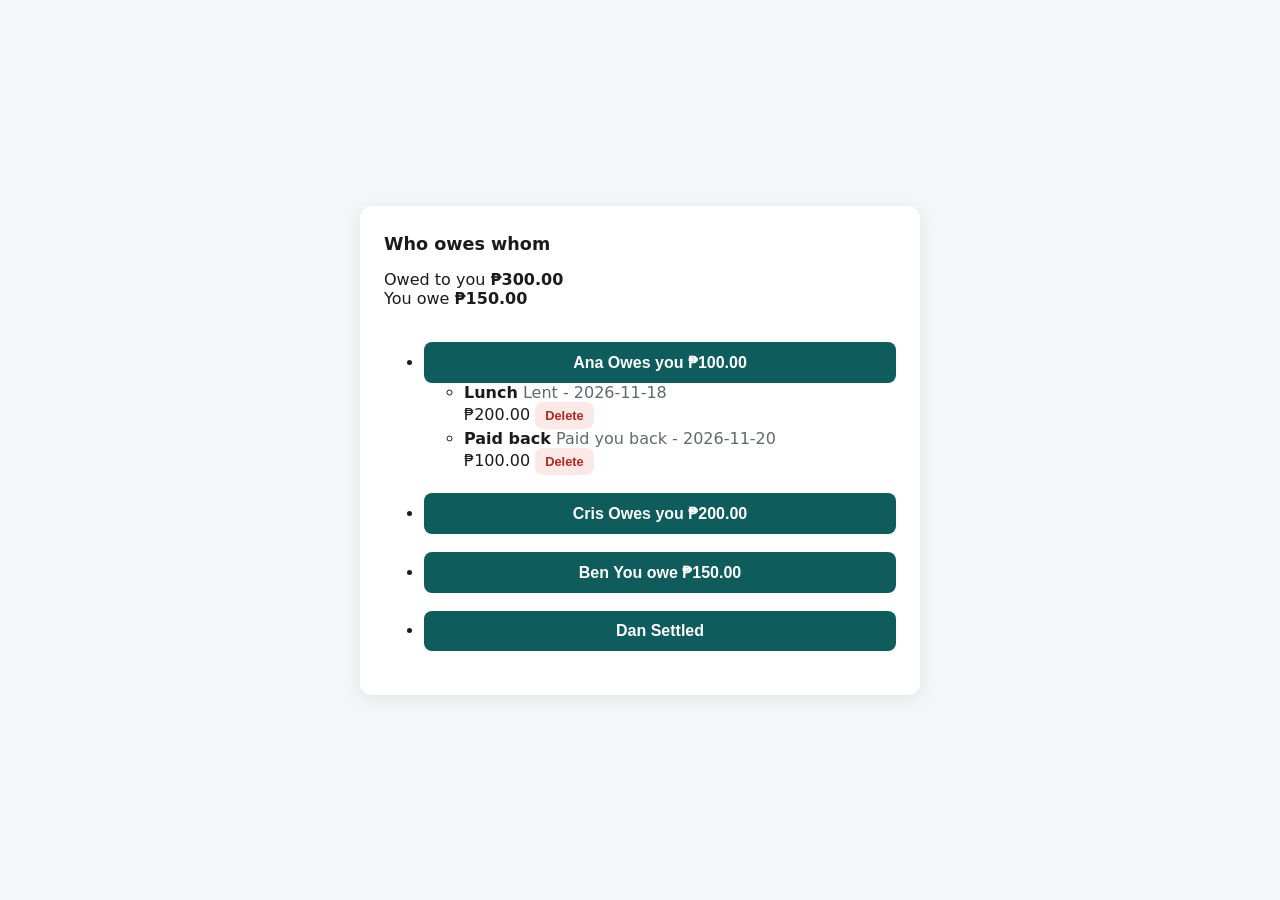
==== dev/panel-preview.html @ 26e5eb19 "Add ledger panel preview page and CSS" ====
<!DOCTYPE html>
<html lang="en">
<head>
  <meta charset="UTF-8">
  <meta name="viewport" content="width=device-width, initial-scale=1">
  <title>Ledger panel preview (dev only)</title>
  <link rel="icon" href="data:,">
  <link rel="stylesheet" href="../public/css/style.css">
  <link rel="stylesheet" href="../public/css/ledger.css">
</head>
<body>
  <!--
    DEV PREVIEW ONLY. This page uses fake data and is NOT deployed (it lives outside public/).
    Leonard's JavaScript will later build this exact HTML structure from real data,
    so keep the class names and the nesting exactly as they are.
    Friend row states: positive | negative | settled
  -->
  <main class="container">
    <section class="card wide">

      <section id="ledger-panel" class="ledger">
        <h2>Who owes whom</h2>

        <div class="ledger-summary">
          <div class="ledger-stat owed-to-you">
            <span class="label">Owed to you</span>
            <strong>₱300.00</strong>
          </div>
          <div class="ledger-stat you-owe">
            <span class="label">You owe</span>
            <strong>₱150.00</strong>
          </div>
        </div>

        <!-- Shown by the JavaScript only when there are no entries at all -->
        <p class="muted ledger-empty" hidden>No utang yet.</p>

        <ul class="friend-list">

          <!-- Friend 1: owes you (history open) -->
          <li class="friend positive">
            <button type="button" class="friend-row" aria-expanded="true">
              <span class="friend-name">Ana</span>
              <span class="friend-balance">Owes you ₱100.00</span>
            </button>
            <ul class="history">
              <li class="entry">
                <div class="entry-info">
                  <strong>Lunch</strong>
                  <span class="muted">Lent - 2026-11-18</span>
                </div>
                <span class="entry-amount">₱200.00</span>
                <button type="button" class="delete">Delete</button>
              </li>
              <li class="entry">
                <div class="entry-info">
                  <strong>Paid back</strong>
                  <span class="muted">Paid you back - 2026-11-20</span>
                </div>
                <span class="entry-amount">₱100.00</span>
                <button type="button" class="delete">Delete</button>
              </li>
            </ul>
          </li>

          <!-- Friend 2: owes you (history closed) -->
          <li class="friend positive">
            <button type="button" class="friend-row" aria-expanded="false">
              <span class="friend-name">Cris</span>
              <span class="friend-balance">Owes you ₱200.00</span>
            </button>
            <ul class="history" hidden>
              <li class="entry">
                <div class="entry-info">
                  <strong>Dinner split</strong>
                  <span class="muted">Lent - 2026-11-19</span>
                </div>
                <span class="entry-amount">₱200.00</span>
                <button type="button" class="delete">Delete</button>
              </li>
            </ul>
          </li>

          <!-- Friend 3: you owe them -->
          <li class="friend negative">
            <button type="button" class="friend-row" aria-expanded="false">
              <span class="friend-name">Ben</span>
              <span class="friend-balance">You owe ₱150.00</span>
            </button>
            <ul class="history" hidden>
              <li class="entry">
                <div class="entry-info">
                  <strong>Jeepney fare and snacks</strong>
                  <span class="muted">Borrowed - 2026-11-17</span>
                </div>
                <span class="entry-amount">₱150.00</span>
                <button type="button" class="delete">Delete</button>
              </li>
            </ul>
          </li>

          <!-- Friend 4: settled (balance is zero) -->
          <li class="friend settled">
            <button type="button" class="friend-row" aria-expanded="false">
              <span class="friend-name">Dan</span>
              <span class="friend-balance">Settled</span>
            </button>
            <ul class="history" hidden>
              <li class="entry">
                <div class="entry-info">
                  <strong>Load</strong>
                  <span class="muted">Lent - 2026-11-10</span>
                </div>
                <span class="entry-amount">₱50.00</span>
                <button type="button" class="delete">Delete</button>
              </li>
              <li class="entry">
                <div class="entry-info">
                  <strong>Paid back</strong>
                  <span class="muted">Paid you back - 2026-11-12</span>
                </div>
                <span class="entry-amount">₱50.00</span>
                <button type="button" class="delete">Delete</button>
              </li>
            </ul>
          </li>

        </ul>
      </section>

    </section>
  </main>

  <!-- Preview-only toggle so you can test open/close while styling. Leonard's real code replaces this. -->
  <script>
    document.querySelectorAll(".friend-row").forEach((row) => {
      row.addEventListener("click", () => {
        const history = row.nextElementSibling;
        const open = row.getAttribute("aria-expanded") === "true";
        row.setAttribute("aria-expanded", String(!open));
        history.hidden = open;
      });
    });
  </script>
</body>
</html>
---- public/css/style.css ----
:root {
  --accent: #0f5c5c;
  --accent-dark: #0a4343;
  --bg: #f3f7f7;
  --text: #1b1b1b;
  --muted: #5f6b6b;
  --error: #b3261e;
}

* { box-sizing: border-box; }
[hidden] { display: none !important; }

body {
  margin: 0;
  font-family: system-ui, -apple-system, "Segoe UI", Roboto, sans-serif;
  background: var(--bg);
  color: var(--text);
}

.container {
  min-height: 100vh;
  display: flex;
  align-items: center;
  justify-content: center;
  padding: 16px;
}

.card {
  width: 100%;
  max-width: 400px;
  background: #fff;
  border-radius: 12px;
  padding: 28px 24px;
  box-shadow: 0 4px 20px rgba(0, 0, 0, 0.08);
}

.brand { margin: 0 0 4px; font-size: 1.6rem; color: var(--accent); }
.brand span { color: var(--text); }
h2 { margin: 0 0 16px; font-size: 1.1rem; font-weight: 600; }

label { display: block; margin: 12px 0 4px; font-size: 0.85rem; font-weight: 600; }

input {
  width: 100%;
  padding: 10px 12px;
  border: 1px solid #c5d3d3;
  border-radius: 8px;
  font-size: 1rem;
}
input:focus { outline: 2px solid var(--accent); border-color: transparent; }

button {
  width: 100%;
  margin-top: 18px;
  padding: 11px;
  border: 0;
  border-radius: 8px;
  background: var(--accent);
  color: #fff;
  font-size: 1rem;
  font-weight: 600;
  cursor: pointer;
}
button:hover { background: var(--accent-dark); }
button:disabled { opacity: 0.6; cursor: not-allowed; }
button.secondary { background: #e4eded; color: var(--accent); }

.message { min-height: 1.2em; margin: 10px 0 0; color: var(--error); font-size: 0.9rem; }
.toggle { margin: 14px 0 0; text-align: center; font-size: 0.9rem; }
.toggle a { color: var(--accent); font-weight: 600; }
.muted { color: var(--muted); }

/* ---------- Logged-in view ---------- */
.card.wide { max-width: 560px; }

.topbar { display: flex; justify-content: space-between; align-items: center; gap: 12px; }
.topbar .brand { margin: 0; }

button.small { width: auto; margin-top: 0; padding: 8px 14px; font-size: 0.9rem; }

select {
  width: 100%;
  padding: 10px 12px;
  border: 1px solid #c5d3d3;
  border-radius: 8px;
  font-size: 1rem;
  background: #fff;
}

.row { display: grid; grid-template-columns: 1fr 1fr; gap: 12px; }
@media (max-width: 480px) { .row { grid-template-columns: 1fr; } }

.ai-test { margin: 8px 0 4px; }

.total { margin: 0 0 8px; }

.expense-list { list-style: none; margin: 0; padding: 0; }
.expense {
  display: flex;
  align-items: center;
  gap: 12px;
  padding: 10px 0;
  border-bottom: 1px solid #e3ecec;
}
.expense-info { flex: 1; display: flex; flex-direction: column; min-width: 0; overflow-wrap: anywhere; }
.expense-amount { font-weight: 600; white-space: nowrap; }

button.delete {
  width: auto;
  margin: 0;
  padding: 6px 10px;
  font-size: 0.8rem;
  background: #fbe9e7;
  color: var(--error);
}
button.delete:hover { background: #f5d3ce; }

.chat { border: 1px solid #d9e5e5; border-radius: 12px; overflow: hidden; margin-bottom: 8px; }
.chat-log {
  height: 240px;
  overflow-y: auto;
  padding: 12px;
  display: flex;
  flex-direction: column;
  gap: 8px;
  background: #f8fbfb;
}
.bubble {
  max-width: 85%;
  padding: 8px 12px;
  border-radius: 12px;
  font-size: 0.95rem;
  line-height: 1.35;
  overflow-wrap: anywhere;
  white-space: pre-wrap;
}
.bubble.user { align-self: flex-end; background: var(--accent); color: #fff; border-bottom-right-radius: 4px; }
.bubble.bot { align-self: flex-start; background: #e8f2f2; color: var(--text); border-bottom-left-radius: 4px; }
.bubble.thinking { color: var(--muted); font-style: italic; }
.chat-form { display: flex; gap: 8px; padding: 10px; border-top: 1px solid #d9e5e5; background: #fff; }
.chat-form input { flex: 1; }
.chat-form button { width: auto; margin: 0; padding: 10px 16px; }
---- public/css/ledger.css ----
/* Ledger panel styles */
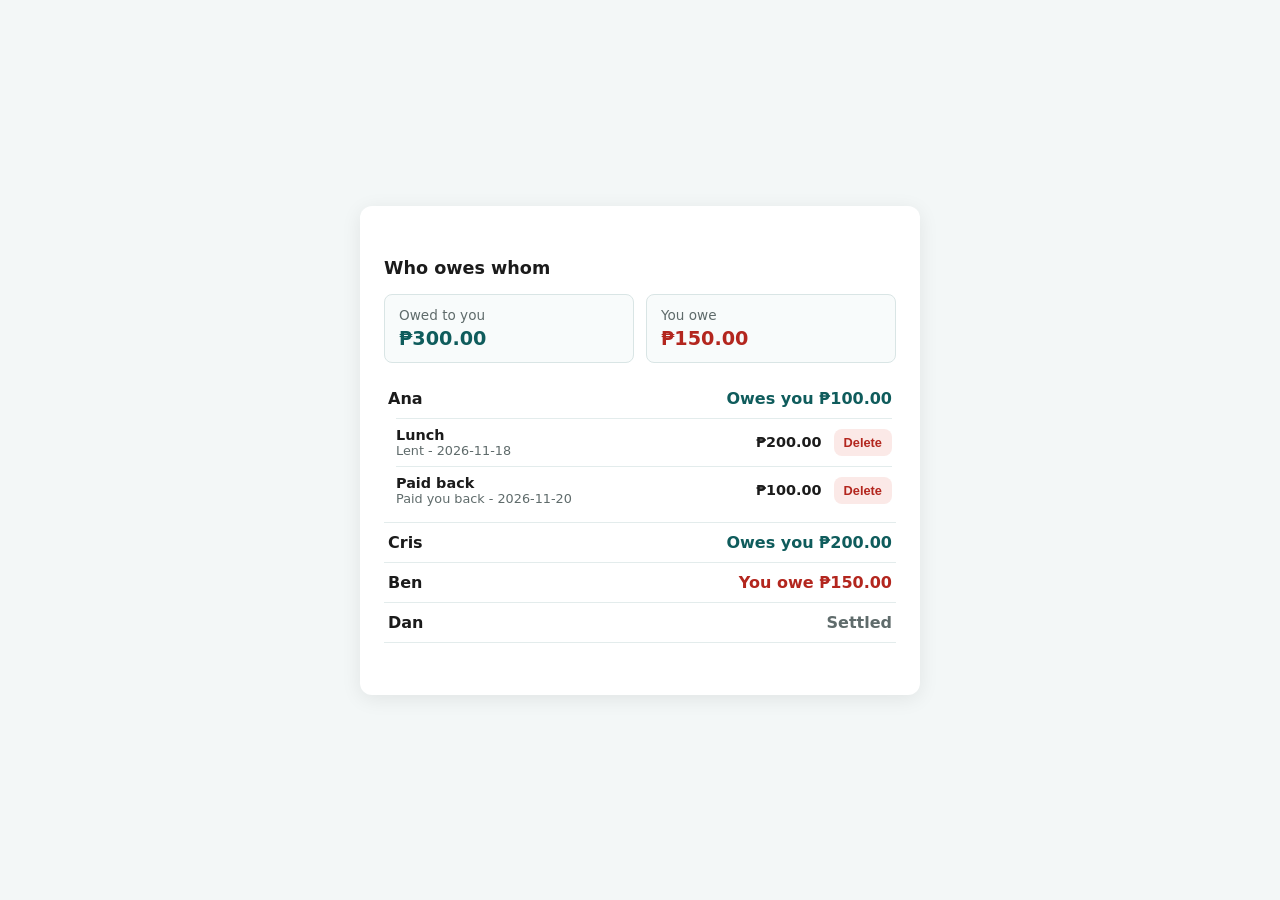
==== commit 39a53ba7: "Small changes and remove some unnesesary comments" ====
--- a/dev/panel-preview.html
+++ b/dev/panel-preview.html
@@ -9,12 +9,6 @@
   <link rel="stylesheet" href="../public/css/ledger.css">
 </head>
 <body>
-  <!--
-    DEV PREVIEW ONLY. This page uses fake data and is NOT deployed (it lives outside public/).
-    Leonard's JavaScript will later build this exact HTML structure from real data,
-    so keep the class names and the nesting exactly as they are.
-    Friend row states: positive | negative | settled
-  -->
   <main class="container">
     <section class="card wide">
 
@@ -32,12 +26,10 @@
           </div>
         </div>
 
-        <!-- Shown by the JavaScript only when there are no entries at all -->
         <p class="muted ledger-empty" hidden>No utang yet.</p>
 
         <ul class="friend-list">
 
-          <!-- Friend 1: owes you (history open) -->
           <li class="friend positive">
             <button type="button" class="friend-row" aria-expanded="true">
               <span class="friend-name">Ana</span>
@@ -63,7 +55,6 @@
             </ul>
           </li>
 
-          <!-- Friend 2: owes you (history closed) -->
           <li class="friend positive">
             <button type="button" class="friend-row" aria-expanded="false">
               <span class="friend-name">Cris</span>
@@ -81,7 +72,6 @@
             </ul>
           </li>
 
-          <!-- Friend 3: you owe them -->
           <li class="friend negative">
             <button type="button" class="friend-row" aria-expanded="false">
               <span class="friend-name">Ben</span>
@@ -99,7 +89,6 @@
             </ul>
           </li>
 
-          <!-- Friend 4: settled (balance is zero) -->
           <li class="friend settled">
             <button type="button" class="friend-row" aria-expanded="false">
               <span class="friend-name">Dan</span>
@@ -131,14 +120,13 @@
     </section>
   </main>
 
-  <!-- Preview-only toggle so you can test open/close while styling. Leonard's real code replaces this. -->
   <script>
-    document.querySelectorAll(".friend-row").forEach((row) => {
-      row.addEventListener("click", () => {
-        const history = row.nextElementSibling;
-        const open = row.getAttribute("aria-expanded") === "true";
-        row.setAttribute("aria-expanded", String(!open));
-        history.hidden = open;
+    document.querySelectorAll(".friend-row").forEach((rowBtn) => {
+      rowBtn.addEventListener("click", () => {
+        const historyUl = rowBtn.nextElementSibling;
+        const nakaBukas = rowBtn.getAttribute("aria-expanded") === "true";
+        rowBtn.setAttribute("aria-expanded", String(!nakaBukas));
+        historyUl.hidden = nakaBukas;
       });
     });
   </script>
--- a/public/css/style.css
+++ b/public/css/style.css
@@ -1,10 +1,10 @@
 :root {
-  --accent: #0f5c5c;
-  --accent-dark: #0a4343;
-  --bg: #f3f7f7;
-  --text: #1b1b1b;
-  --muted: #5f6b6b;
-  --error: #b3261e;
+  --pwGreen: #0f5c5c;
+  --pwGreenDark: #0a4343;
+  --pageWash: #f3f7f7;
+  --inkMain: #1b1b1b;
+  --fadedInk: #5f6b6b;
+  --oopsRed: #b3261e;
 }
 
 * { box-sizing: border-box; }
@@ -13,8 +13,8 @@
 body {
   margin: 0;
   font-family: system-ui, -apple-system, "Segoe UI", Roboto, sans-serif;
-  background: var(--bg);
-  color: var(--text);
+  background: var(--pageWash);
+  color: var(--inkMain);
 }
 
 .container {
@@ -34,8 +34,8 @@
   box-shadow: 0 4px 20px rgba(0, 0, 0, 0.08);
 }
 
-.brand { margin: 0 0 4px; font-size: 1.6rem; color: var(--accent); }
-.brand span { color: var(--text); }
+.brand { margin: 0 0 4px; font-size: 1.6rem; color: var(--pwGreen); }
+.brand span { color: var(--inkMain); }
 h2 { margin: 0 0 16px; font-size: 1.1rem; font-weight: 600; }
 
 label { display: block; margin: 12px 0 4px; font-size: 0.85rem; font-weight: 600; }
@@ -47,7 +47,7 @@
   border-radius: 8px;
   font-size: 1rem;
 }
-input:focus { outline: 2px solid var(--accent); border-color: transparent; }
+input:focus { outline: 2px solid var(--pwGreen); border-color: transparent; }
 
 button {
   width: 100%;
@@ -55,22 +55,21 @@
   padding: 11px;
   border: 0;
   border-radius: 8px;
-  background: var(--accent);
+  background: var(--pwGreen);
   color: #fff;
   font-size: 1rem;
   font-weight: 600;
   cursor: pointer;
 }
-button:hover { background: var(--accent-dark); }
+button:hover { background: var(--pwGreenDark); }
 button:disabled { opacity: 0.6; cursor: not-allowed; }
-button.secondary { background: #e4eded; color: var(--accent); }
+button.secondary { background: #e4eded; color: var(--pwGreen); }
 
-.message { min-height: 1.2em; margin: 10px 0 0; color: var(--error); font-size: 0.9rem; }
+.message { min-height: 1.2em; margin: 10px 0 0; color: var(--oopsRed); font-size: 0.9rem; }
 .toggle { margin: 14px 0 0; text-align: center; font-size: 0.9rem; }
-.toggle a { color: var(--accent); font-weight: 600; }
-.muted { color: var(--muted); }
+.toggle a { color: var(--pwGreen); font-weight: 600; }
+.muted { color: var(--fadedInk); }
 
-/* ---------- Logged-in view ---------- */
 .card.wide { max-width: 560px; }
 
 .topbar { display: flex; justify-content: space-between; align-items: center; gap: 12px; }
@@ -111,7 +110,7 @@
   padding: 6px 10px;
   font-size: 0.8rem;
   background: #fbe9e7;
-  color: var(--error);
+  color: var(--oopsRed);
 }
 button.delete:hover { background: #f5d3ce; }
 
@@ -134,9 +133,9 @@
   overflow-wrap: anywhere;
   white-space: pre-wrap;
 }
-.bubble.user { align-self: flex-end; background: var(--accent); color: #fff; border-bottom-right-radius: 4px; }
-.bubble.bot { align-self: flex-start; background: #e8f2f2; color: var(--text); border-bottom-left-radius: 4px; }
-.bubble.thinking { color: var(--muted); font-style: italic; }
+.bubble.user { align-self: flex-end; background: var(--pwGreen); color: #fff; border-bottom-right-radius: 4px; }
+.bubble.bot { align-self: flex-start; background: #e8f2f2; color: var(--inkMain); border-bottom-left-radius: 4px; }
+.bubble.thinking { color: var(--fadedInk); font-style: italic; }
 .chat-form { display: flex; gap: 8px; padding: 10px; border-top: 1px solid #d9e5e5; background: #fff; }
 .chat-form input { flex: 1; }
-.chat-form button { width: auto; margin: 0; padding: 10px 16px; }+.chat-form button { width: auto; margin: 0; padding: 10px 16px; }
--- a/public/css/ledger.css
+++ b/public/css/ledger.css
@@ -1 +1,146 @@
-/* Ledger panel styles */+.ledger {
+  margin: 24px 0;
+}
+
+.ledger-summary {
+  display: grid;
+  grid-template-columns: 1fr 1fr;
+  gap: 12px;
+  margin-bottom: 16px;
+}
+
+@media (max-width: 480px) {
+  .ledger-summary {
+    grid-template-columns: 1fr;
+  }
+}
+
+.ledger-stat {
+  padding: 12px 14px;
+  background: #f8fbfb;
+  border: 1px solid #d9e5e5;
+  border-radius: 8px;
+}
+
+.ledger-stat .label {
+  display: block;
+  font-size: 0.85rem;
+  color: var(--fadedInk);
+  margin-bottom: 4px;
+}
+
+.ledger-stat strong {
+  display: block;
+  font-size: 1.2rem;
+  font-weight: 600;
+  color: var(--inkMain);
+}
+
+.ledger-stat.owed-to-you strong {
+  color: var(--pwGreen);
+}
+
+.ledger-stat.you-owe strong {
+  color: var(--oopsRed);
+}
+
+.ledger-empty {
+  margin: 12px 0;
+}
+
+.friend-list {
+  list-style: none;
+  margin: 0;
+  padding: 0;
+}
+
+.friend {
+  border-bottom: 1px solid #e3ecec;
+}
+
+.friend-row {
+  display: flex;
+  justify-content: space-between;
+  align-items: center;
+  gap: 12px;
+  width: 100%;
+  margin: 0;
+  padding: 10px 4px;
+  border: 0;
+  border-radius: 6px;
+  background: transparent;
+  color: var(--inkMain);
+  font-family: inherit;
+  font-size: 1rem;
+  text-align: left;
+  cursor: pointer;
+}
+
+.friend-row:hover {
+  background: #f3f7f7;
+}
+
+.friend-row:focus-visible {
+  outline: 2px solid var(--pwGreen);
+  outline-offset: -2px;
+}
+
+.friend-name {
+  min-width: 0;
+  overflow-wrap: anywhere;
+  font-weight: 600;
+  color: var(--inkMain);
+}
+
+.friend-balance {
+  font-weight: 600;
+  white-space: nowrap;
+}
+
+.friend.positive .friend-balance {
+  color: var(--pwGreen);
+}
+
+.friend.negative .friend-balance {
+  color: var(--oopsRed);
+}
+
+.friend.settled .friend-balance {
+  color: var(--fadedInk);
+}
+
+.history {
+  list-style: none;
+  margin: 0;
+  padding: 0 4px 8px 12px;
+}
+
+.entry {
+  display: flex;
+  align-items: center;
+  gap: 12px;
+  padding: 8px 0;
+  border-top: 1px solid #e3ecec;
+  font-size: 0.9rem;
+}
+
+.entry-info {
+  flex: 1;
+  display: flex;
+  flex-direction: column;
+  min-width: 0;
+  overflow-wrap: anywhere;
+}
+
+.entry-info strong {
+  font-weight: 600;
+}
+
+.entry-info .muted {
+  font-size: 0.8rem;
+}
+
+.entry-amount {
+  font-weight: 600;
+  white-space: nowrap;
+}
